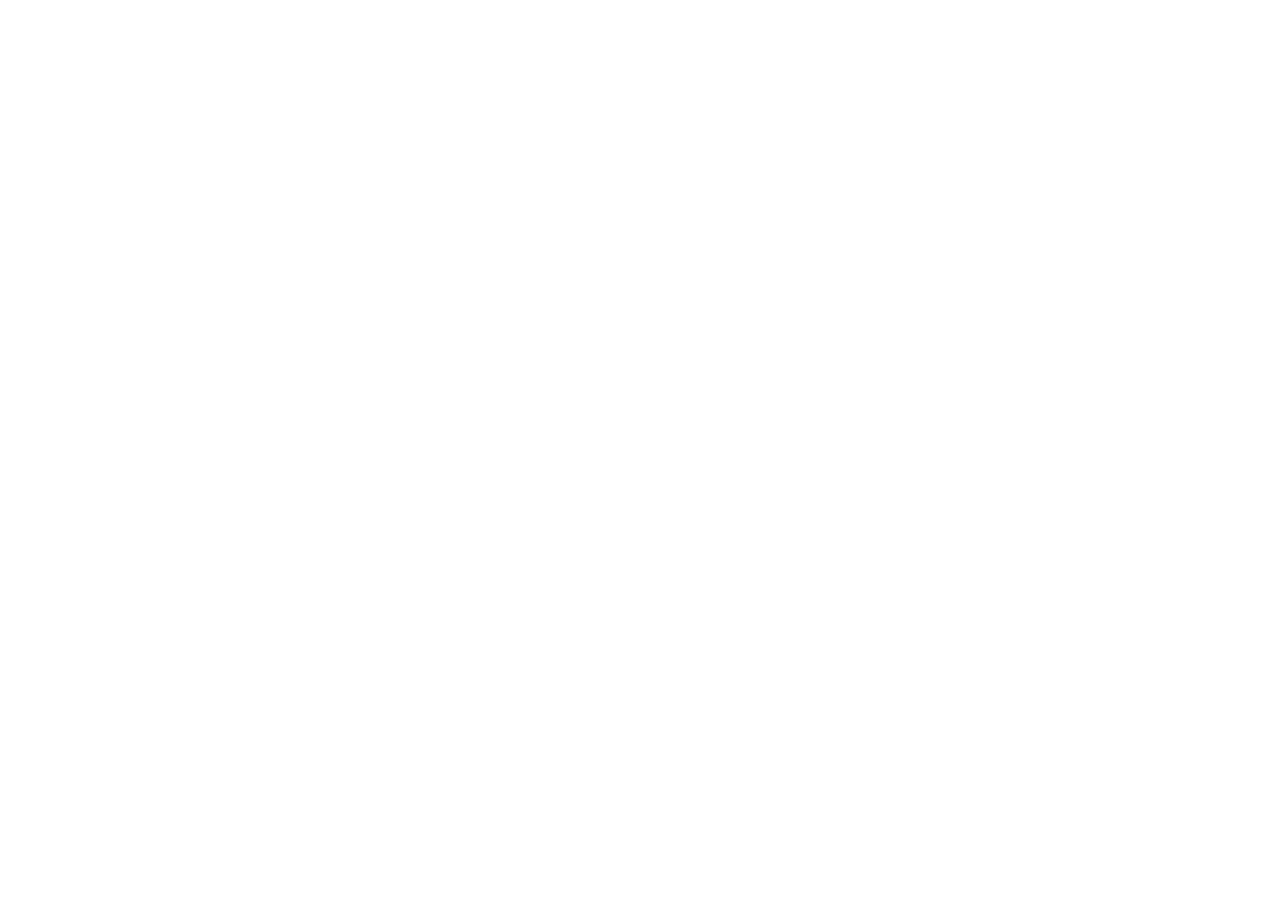
==== index.html @ 62bf6009 "[UPDATE] Created index.html, style.css and images" ====
<!DOCTYPE html>
<html lang="en">
<head>
    <meta charset="UTF-8">
    <meta name="viewport" content="width=device-width, initial-scale=1.0">
    <title>Document</title>
</head>
<body>
    
</body>
</html>
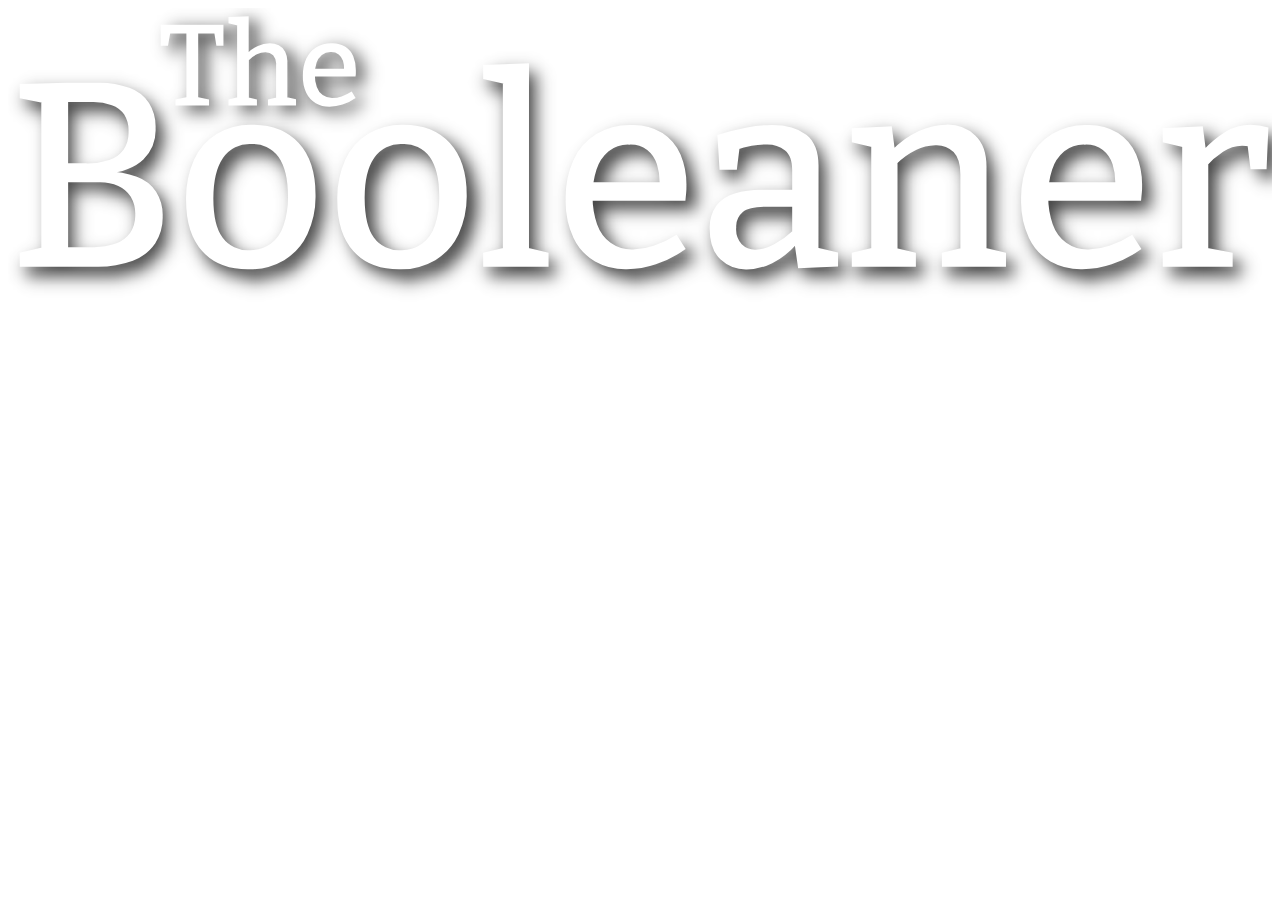
==== commit 26fcbed8: "[UPDATE] Created page's sections in index.html" ====
--- a/index.html
+++ b/index.html
@@ -3,9 +3,35 @@
 <head>
     <meta charset="UTF-8">
     <meta name="viewport" content="width=device-width, initial-scale=1.0">
-    <title>Document</title>
+    <title>Booleaner</title>
 </head>
 <body>
-    
+    <!-- HEADER -->
+    <header>
+        <div>
+            <img src="./img/logo.svg" alt="The Booleaner">
+        </div>
+    </header>
+
+    <!-- MAIN -->
+    <main>
+        <!-- SECTION TITLE -->
+        <div>
+
+        </div>
+        <!-- SECTION PHOTO -->
+        <div>
+
+        </div>
+        <!-- SECTION CONTENT -->
+        <div>
+            
+        </div>
+    </main>
+
+    <!-- FOOTER -->
+    <footer>
+
+    </footer>
 </body>
 </html>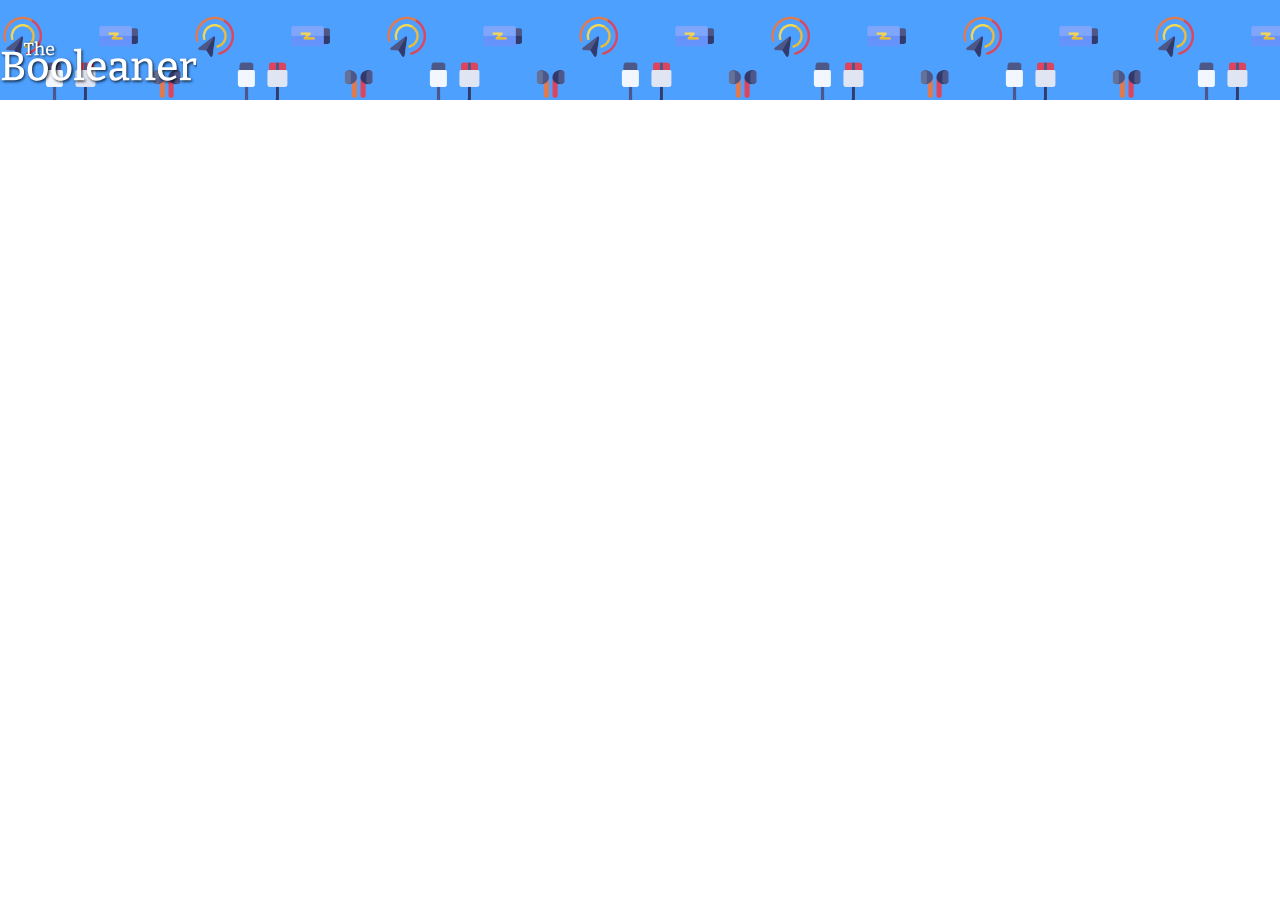
==== commit e5697249: "[UPDATE] Header created" ====
--- a/index.html
+++ b/index.html
@@ -4,13 +4,12 @@
     <meta charset="UTF-8">
     <meta name="viewport" content="width=device-width, initial-scale=1.0">
     <title>Booleaner</title>
+    <link rel="stylesheet" href="./css/style.css">
 </head>
 <body>
     <!-- HEADER -->
     <header>
-        <div>
-            <img src="./img/logo.svg" alt="The Booleaner">
-        </div>
+        <img class="logo" src="./img/logo.svg" alt="The Booleaner">
     </header>
 
     <!-- MAIN -->
@@ -25,7 +24,7 @@
         </div>
         <!-- SECTION CONTENT -->
         <div>
-            
+
         </div>
     </main>
 
--- a/css/style.css
+++ b/css/style.css
@@ -0,0 +1,17 @@
+*{
+    padding: 0;
+    margin: 0;
+    box-sizing: border-box;
+}
+
+header{
+    background-image: url('../img/pattern.png');
+    background-color: #4ea0ff;
+    background-size: 30%;
+    height: 100px;
+}
+
+.logo{
+    height: 50px;
+    margin-top: 40px;
+}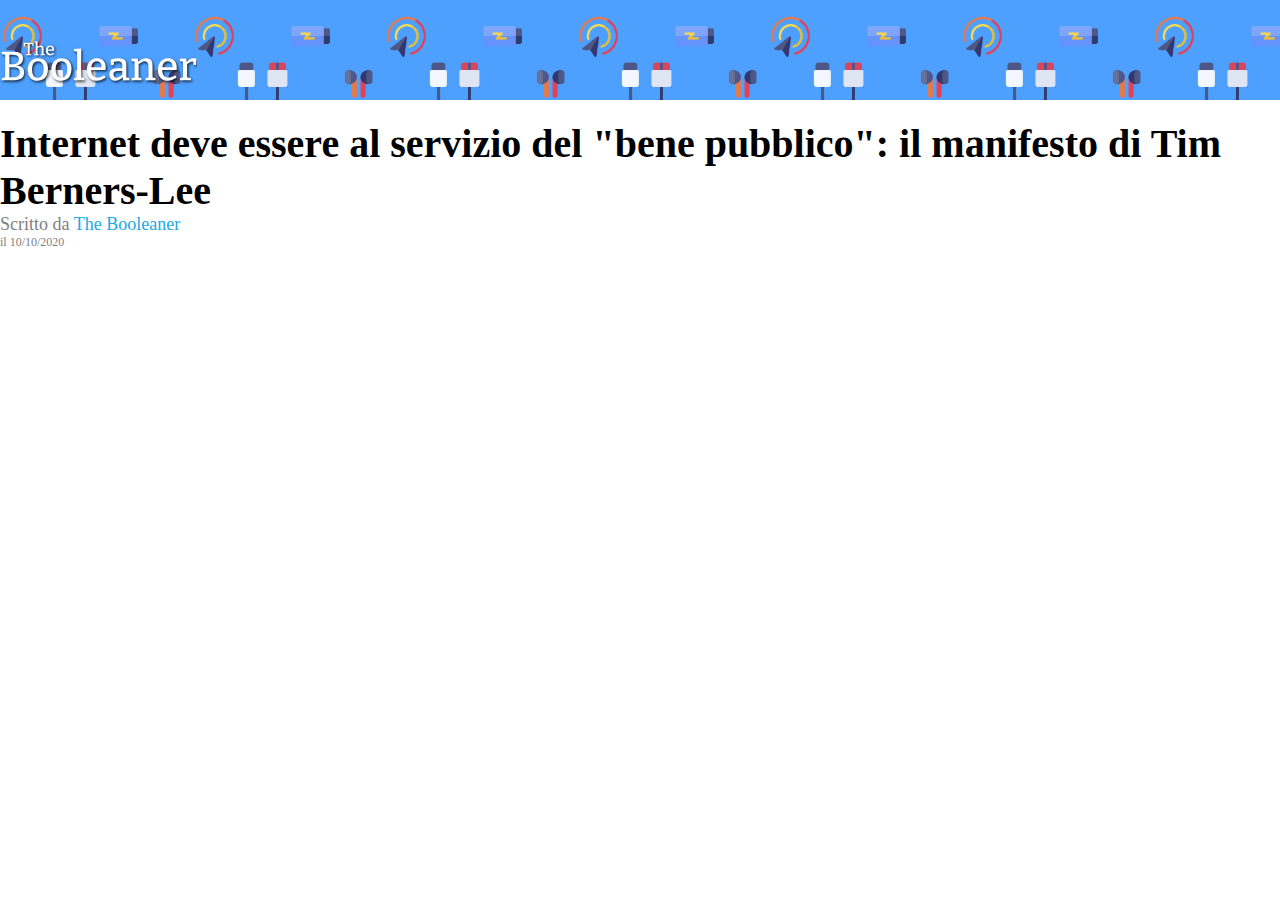
==== commit ad08aaab: "[UPDATE] Section title done" ====
--- a/index.html
+++ b/index.html
@@ -16,7 +16,9 @@
     <main>
         <!-- SECTION TITLE -->
         <div>
-
+            <h1>Internet deve essere al servizio del &quot;bene pubblico&quot;: il manifesto di Tim Berners-Lee</h1>
+            <div class="author">Scritto da <span class="author-name">The Booleaner</span></div>
+            <div class="date">il 10/10/2020</div>
         </div>
         <!-- SECTION PHOTO -->
         <div>
--- a/css/style.css
+++ b/css/style.css
@@ -3,6 +3,8 @@
     margin: 0;
     box-sizing: border-box;
 }
+
+/* HEADER */
 
 header{
     background-image: url('../img/pattern.png');
@@ -14,4 +16,29 @@
 .logo{
     height: 50px;
     margin-top: 40px;
+}
+
+/* MAIN */
+main{
+    margin-top: 20px;
+}
+
+/* SECTION TITLE */
+
+h1{
+    font-size: 40px;
+}
+
+.author{
+    font-size: 18px;
+    color: grey;
+}
+
+.author-name{
+    color: #20a9e5;
+}
+
+.date{
+    font-size: 12px;
+    color: grey;
 }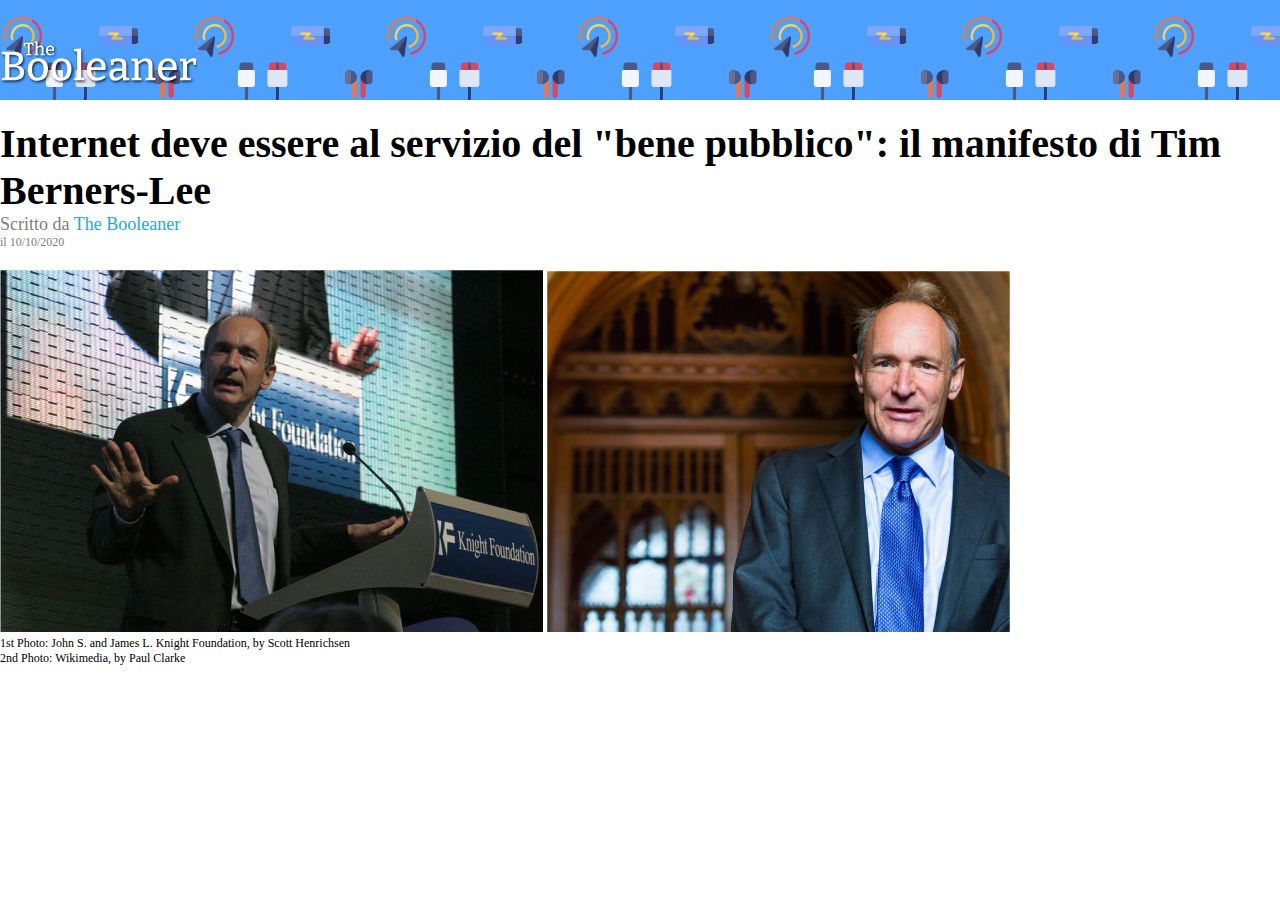
==== commit f303f3e6: "[UPDATE] Section photos done" ====
--- a/index.html
+++ b/index.html
@@ -21,8 +21,13 @@
             <div class="date">il 10/10/2020</div>
         </div>
         <!-- SECTION PHOTO -->
-        <div>
-
+        <div class="photo">
+            <img src="./img/tim-1.jpg" alt="Tim Berners-Lee">
+            <img src="./img/tim-2.jpg" alt="Tim Berners-Lee">
+            <div class="caption">
+                1st Photo: John S. and James L. Knight Foundation, by Scott Henrichsen <br>
+                2nd Photo: Wikimedia, by Paul Clarke
+            </div>
         </div>
         <!-- SECTION CONTENT -->
         <div>
--- a/css/style.css
+++ b/css/style.css
@@ -41,4 +41,12 @@
 .date{
     font-size: 12px;
     color: grey;
+}
+
+.photo{
+    margin: 20px 0px;
+}
+
+.caption{
+    font-size: 12px;
 }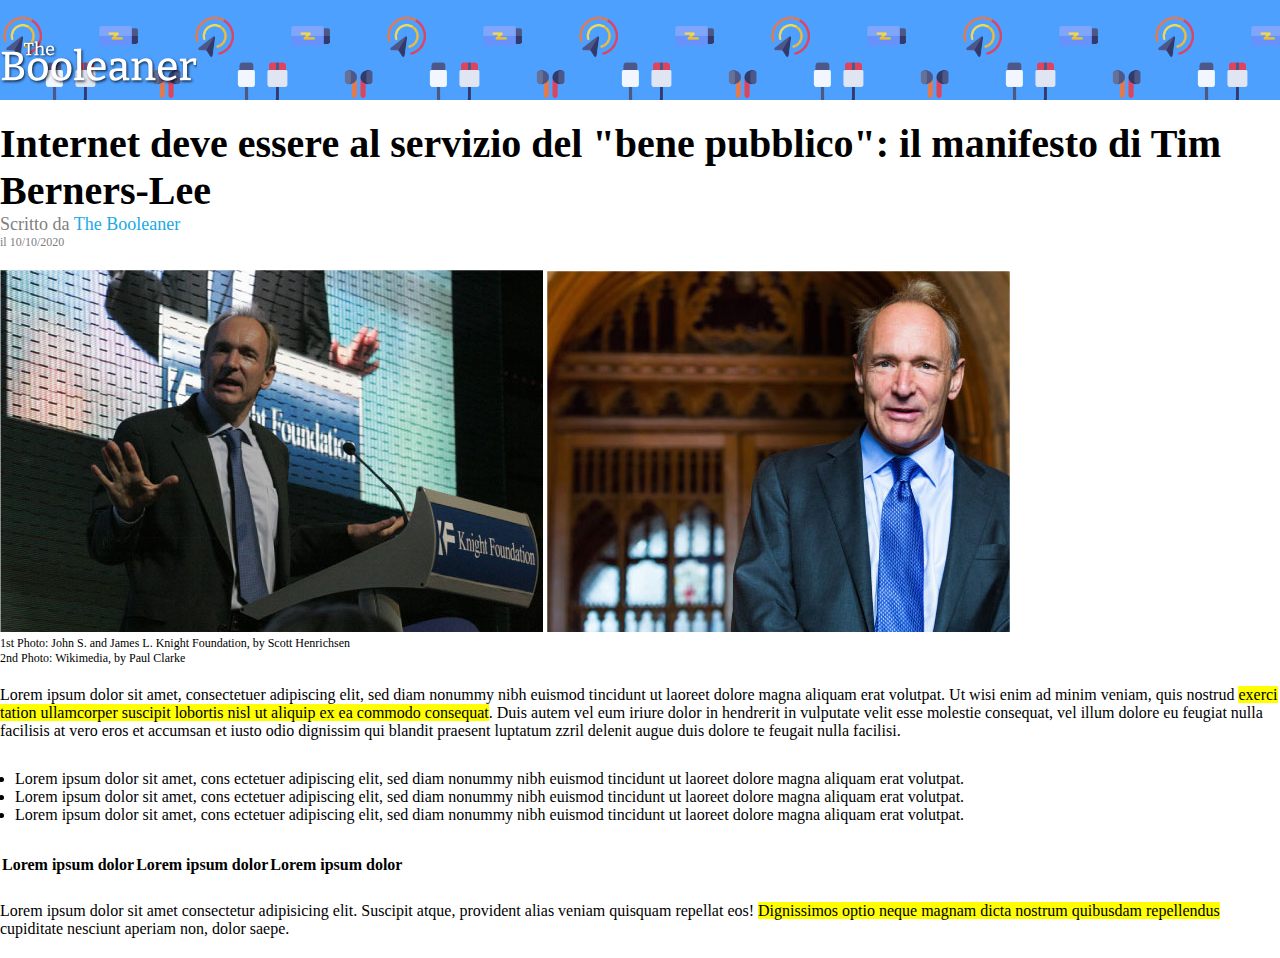
==== commit cba1d6b1: "[UPDATE] texts in content done" ====
--- a/index.html
+++ b/index.html
@@ -30,8 +30,46 @@
             </div>
         </div>
         <!-- SECTION CONTENT -->
-        <div>
+        <div class="content">
+            <p>
+                Lorem ipsum dolor sit amet, consectetuer adipiscing elit, sed diam nonummy nibh euismod tincidunt ut laoreet
+          dolore magna aliquam erat volutpat. Ut wisi enim ad minim veniam, quis nostrud <span class="highlight"> exerci tation ullamcorper suscipit lobortis nisl ut aliquip ex ea commodo consequat</span>. Duis autem vel eum iriure dolor in
+          hendrerit in vulputate
+          velit esse molestie consequat, vel illum dolore eu feugiat nulla facilisis at vero eros et accumsan et iusto odio
+          dignissim qui blandit praesent luptatum zzril delenit augue duis dolore te feugait nulla facilisi.
+            </p>
+            <ul>
+                <li>
+                    Lorem ipsum dolor sit amet, cons ectetuer adipiscing elit, sed diam nonummy nibh euismod tincidunt ut laoreet dolore magna aliquam erat volutpat.
+                </li>
+                <li>
+                    Lorem ipsum dolor sit amet, cons ectetuer adipiscing elit, sed diam nonummy nibh euismod tincidunt ut laoreet dolore magna aliquam erat volutpat.
+                </li>
+                <li>
+                    Lorem ipsum dolor sit amet, cons ectetuer adipiscing elit, sed diam nonummy nibh euismod tincidunt ut laoreet dolore magna aliquam erat volutpat.
+                </li>
+            </ul>
+            <table>
+                <thead>
+                    <tr>
+                        <th>Lorem ipsum dolor</th>
+                        <th>Lorem ipsum dolor</th>
+                        <th>Lorem ipsum dolor</th>
+                    </tr>
+                </thead>
+                <tbody>
+                    <tr>
 
+                    </tr>
+                    <tr>
+                        
+                    </tr>
+                    <tr>
+                        
+                    </tr>
+                </tbody>
+            </table>
+            <p>Lorem ipsum dolor sit amet consectetur adipisicing elit. Suscipit atque, provident alias veniam quisquam repellat eos! <span class="highlight">Dignissimos optio neque magnam dicta nostrum quibusdam repellendus </span>cupiditate nesciunt aperiam non, dolor saepe.</p>
         </div>
     </main>
 
--- a/css/style.css
+++ b/css/style.css
@@ -49,4 +49,16 @@
 
 .caption{
     font-size: 12px;
+}
+
+.highlight{
+    background-color: yellow
+}
+
+p{
+    margin: 20px 0;
+}
+
+ul{
+    margin: 30px 15px;
 }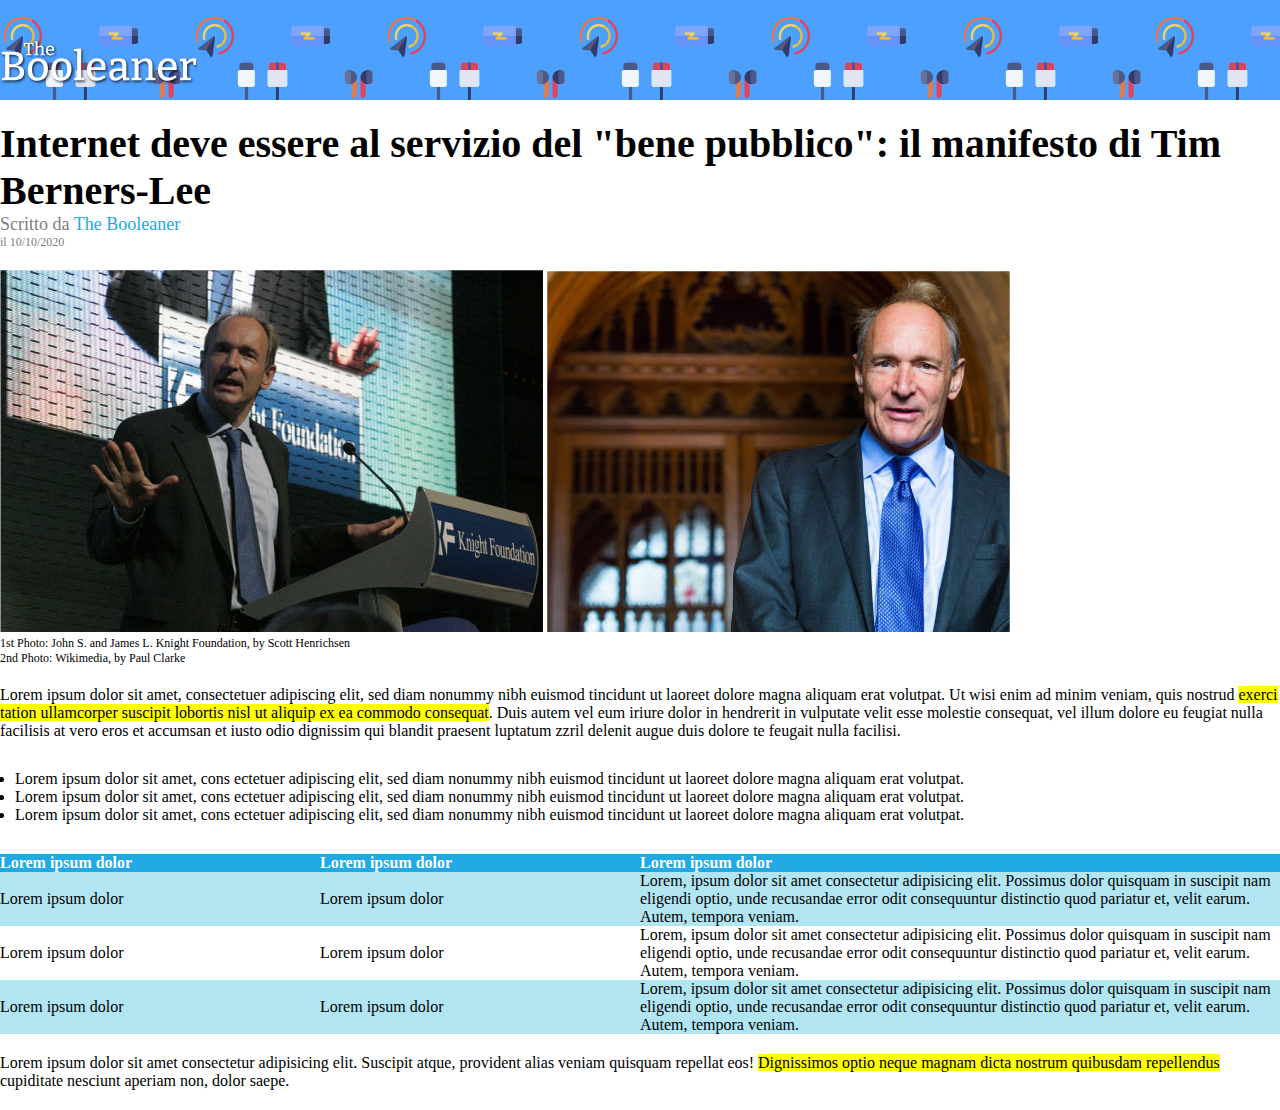
==== commit 706a50e8: "[UPDATE] Table done" ====
--- a/index.html
+++ b/index.html
@@ -54,18 +54,24 @@
                     <tr>
                         <th>Lorem ipsum dolor</th>
                         <th>Lorem ipsum dolor</th>
-                        <th>Lorem ipsum dolor</th>
+                        <th class="text">Lorem ipsum dolor</th>
                     </tr>
                 </thead>
                 <tbody>
-                    <tr>
-
+                    <tr class="odd">
+                        <td>Lorem ipsum dolor</td>
+                        <td>Lorem ipsum dolor</td>
+                        <td>Lorem, ipsum dolor sit amet consectetur adipisicing elit. Possimus dolor quisquam in suscipit nam eligendi optio, unde recusandae error odit consequuntur distinctio quod pariatur et, velit earum. Autem, tempora veniam.</td>
                     </tr>
                     <tr>
-                        
+                        <td>Lorem ipsum dolor</td>
+                        <td>Lorem ipsum dolor</td>
+                        <td>Lorem, ipsum dolor sit amet consectetur adipisicing elit. Possimus dolor quisquam in suscipit nam eligendi optio, unde recusandae error odit consequuntur distinctio quod pariatur et, velit earum. Autem, tempora veniam.</td>
                     </tr>
-                    <tr>
-                        
+                    <tr class="odd">
+                        <td>Lorem ipsum dolor</td>
+                        <td>Lorem ipsum dolor</td>
+                        <td>Lorem, ipsum dolor sit amet consectetur adipisicing elit. Possimus dolor quisquam in suscipit nam eligendi optio, unde recusandae error odit consequuntur distinctio quod pariatur et, velit earum. Autem, tempora veniam.</td>
                     </tr>
                 </tbody>
             </table>
--- a/css/style.css
+++ b/css/style.css
@@ -43,6 +43,9 @@
     color: grey;
 }
 
+/* END SECTION TITLE */
+
+/* SECTION PHOTO */
 .photo{
     margin: 20px 0px;
 }
@@ -50,6 +53,8 @@
 .caption{
     font-size: 12px;
 }
+
+/* END SECTION PHOTO */
 
 .highlight{
     background-color: yellow
@@ -61,4 +66,22 @@
 
 ul{
     margin: 30px 15px;
+}
+
+table{
+    border-collapse: collapse;
+    text-align: left;
+}
+
+thead{
+    background-color:#20a9e5;
+    color: #fff;
+}
+
+.text{
+    width: 50%;
+}
+
+.odd{
+    background-color: #b1e5f2;
 }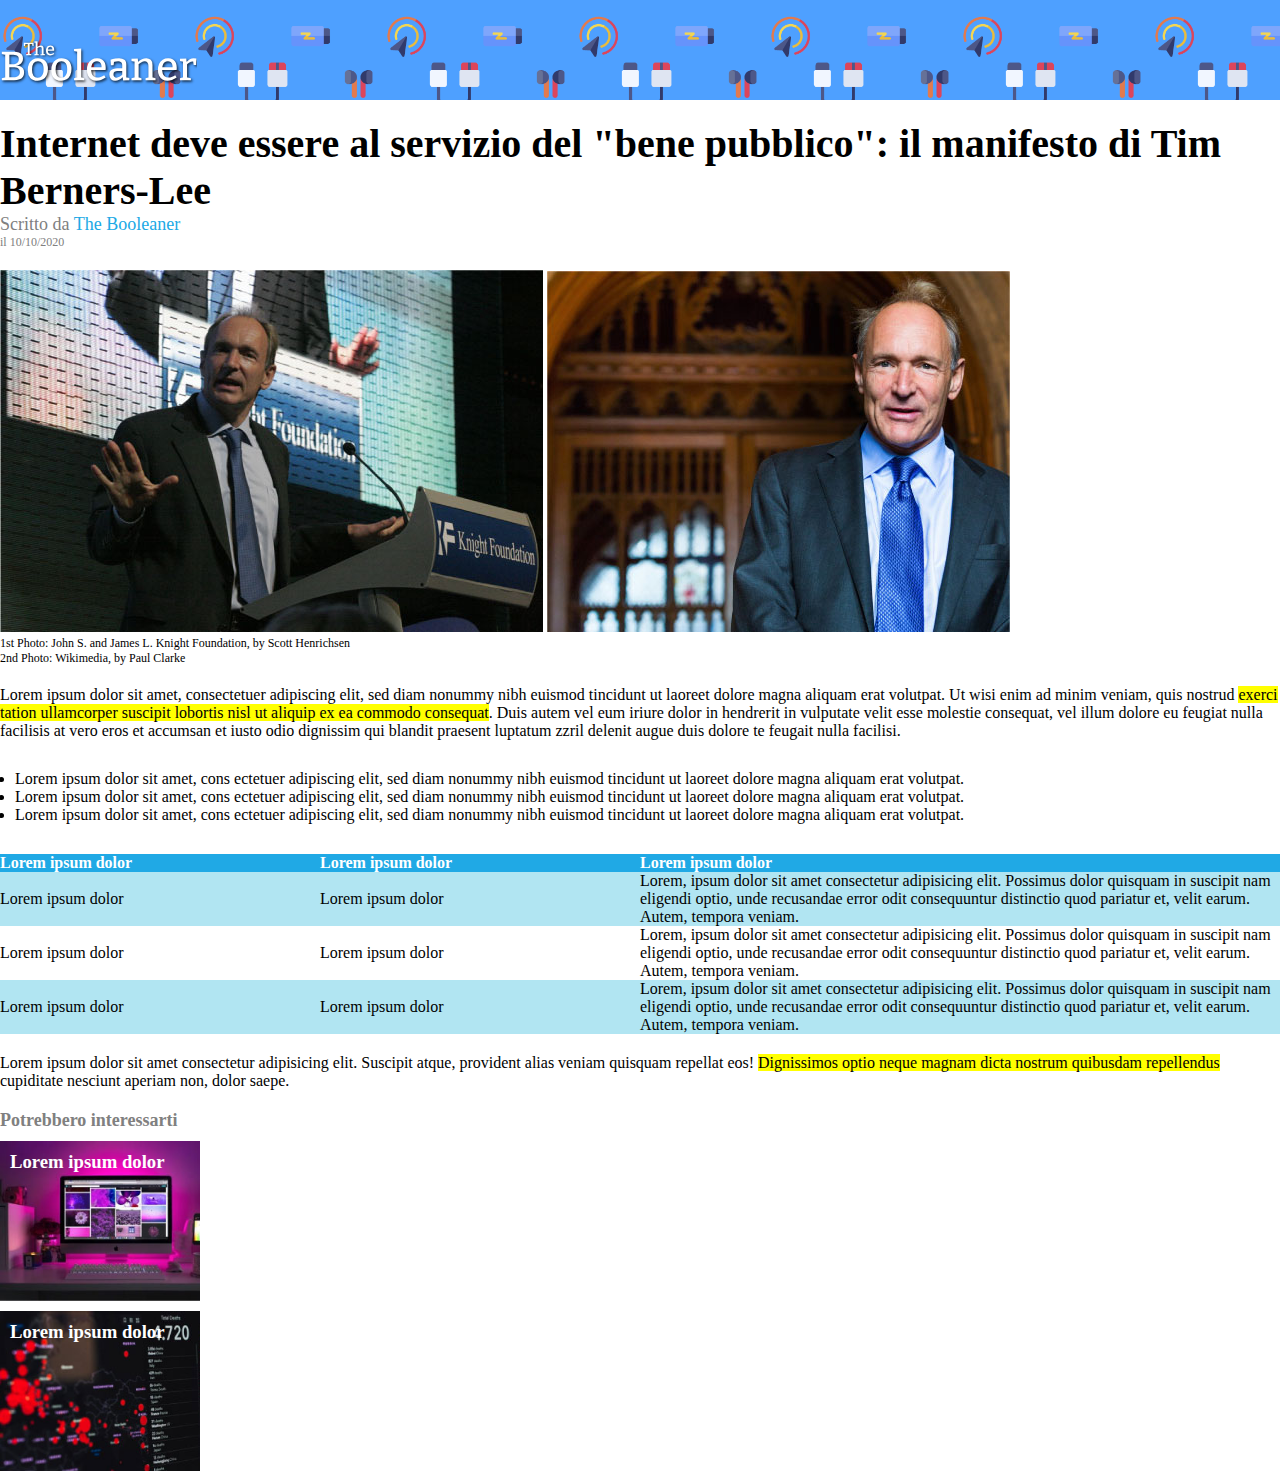
==== commit 2752af3c: "[UPDATED] Excercise done" ====
--- a/index.html
+++ b/index.html
@@ -81,7 +81,13 @@
 
     <!-- FOOTER -->
     <footer>
-
+        <h2 class="footer-title">Potrebbero interessarti</h2>
+        <div id="image-monitor" class="image">
+            <h3>Lorem ipsum dolor</h3>
+        </div>
+        <div id="image-graph" class="image">
+            <h3>Lorem ipsum dolor</h3>
+        </div>
     </footer>
 </body>
 </html>--- a/css/style.css
+++ b/css/style.css
@@ -84,4 +84,28 @@
 
 .odd{
     background-color: #b1e5f2;
+}
+
+.footer-title{
+    font-size: 18px;
+    color: grey;
+    margin-bottom: 10px;
+}
+
+.image{
+    width: 200px;
+    height: 160px;
+    margin: 10px 0;
+    color: #fff;
+    background-size: cover;
+    background-repeat: no-repeat;
+    padding: 10px;
+}
+
+#image-monitor{
+    background-image: url('../img/monitor.jpg');
+}
+
+#image-graph{
+    background-image: url('../img/graph.jpg');
 }